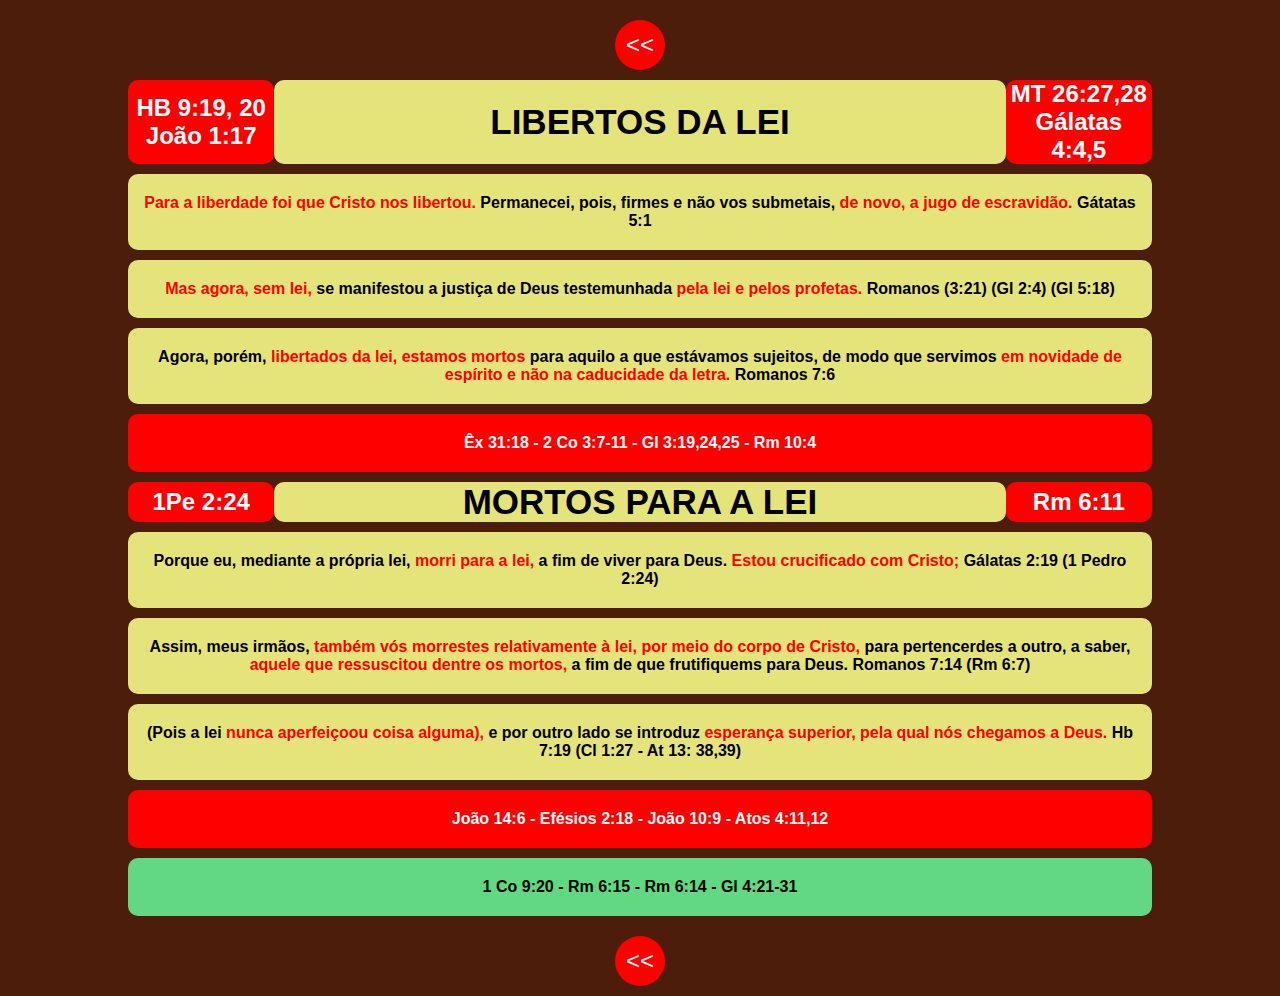
==== page2.html @ 73b8857f "first commit" ====
<!DOCTYPE html>
<html lang="pt-br">
<head>
    <meta charset="UTF-8">
    <meta name="viewport" content="width=device-width, initial-scale=1.0">
    <link rel="stylesheet" type="text/css" href="./css/estilos.css" media="screen" />
    <title>Porque Tentais a Deus?</title>
</head>
<body>
    <div class="container">
        <a href="index.html"><button> << </button></a>
        <header>
            <div class="sideR">
                <h2>HB 9:19, 20<br/>João 1:17</h2>
            </div>
            <div class="md-title">
                <h1>LIBERTOS DA LEI</h1>
            </div>
            <div class="sideL">
                <h2>MT 26:27,28<br/>Gálatas 4:4,5</h2>
            </div>        
        </header>


        <section>
            <p>
                <span>Para a liberdade foi que Cristo nos libertou.</span> Permanecei, pois, firmes e não vos submetais, <span>de novo, a jugo de escravidão.</span> Gátatas 5:1
            </p>
        </section>
        <section>
            <p>
                <span>Mas agora, sem lei, </span> se manifestou a justiça de Deus testemunhada <span>pela lei e pelos profetas.</span> Romanos (3:21) (Gl 2:4) (Gl 5:18)
            </p>
        </section>
        <section>
            <p>
                Agora, porém, <span> libertados da lei, estamos mortos </span> para aquilo a que estávamos sujeitos, de modo que servimos <span> em novidade de espírito e não na caducidade da letra. </span>Romanos 7:6
            </p>
        </section>
        <section style="background-color: red; color: #ffffff">
            <p>
                Êx 31:18 - 2 Co 3:7-11 - Gl 3:19,24,25 - Rm 10:4
            </p>
        </section>

        
        <header class="mt-05-17">
            <div class="sideR">
                <h2>1Pe 2:24</h2>
            </div>
            <div class="md-title">
                <h1>MORTOS PARA A LEI</h1>
            </div>
            <div class="sideL">
                <h2>Rm 6:11</h2>
            </div>        
        </header>
        <section>
            <p>
                Porque eu, mediante a própria lei, <span>morri para a lei, </span>a fim de viver para Deus. <span>Estou crucificado com Cristo; </span>Gálatas 2:19 (1 Pedro 2:24)
            </p>
        </section>
        <section>
            <p>
                Assim, meus irmãos, <span>também vós morrestes relativamente à lei, por meio do corpo de Cristo,</span> para pertencerdes a outro, a saber, <span> aquele que ressuscitou dentre os mortos, </span>a fim de que frutifiquems para Deus. Romanos 7:14 (Rm 6:7)
            </p>
        </section>
        <section>
            <p>
                (Pois a lei <span>nunca aperfeiçoou coisa alguma),    </span>e por outro lado se introduz <span>esperança superior, pela qual nós chegamos a Deus.</span> Hb 7:19 (Cl 1:27  - At 13: 38,39)
            </p>
        </section>
        <section style="background-color: red; color: #fff;">
            <p>
                João 14:6 - Efésios 2:18 - João 10:9 - Atos 4:11,12
            </p>
        </section>
        <section style="background-color: rgb(97, 216, 129);">
            <p>
                1 Co 9:20 - Rm 6:15 - Rm 6:14 - Gl 4:21-31
            </p>
        </section>

        <a href="index.html"><button> << </button></a>


    </div>
</body>
</html>
---- css/estilos.css ----
*{
    font-family: Arial, Helvetica, sans-serif;
    padding: 0;
    margin: 0;
    box-sizing: border-box;
}

body{
    background-color: rgb(76, 29, 11);
    display: flex;
    justify-content: center;
    
}

.container{
    display: flex;
    flex-direction: column;
    width: 80%;
    align-items: center;
    justify-content: center;
    margin-bottom: 10px;
}

header{
    display: flex;
    justify-content: space-between;
    width: 100%;
    height: auto;
    margin-top: 10px;
    text-align: center;
}

.sideR, .sideL{
    background-color: red;
    color: #ffffff;
    border-radius: 10px;
    flex: 1;
    display: flex;
    align-items: center;
    justify-content: center;
}

.md-title{
    background-color: rgb(228, 228, 122);
    flex: 5;
    display: flex;
    flex-direction: column;
    justify-content: center;
    align-items: center;
    border-radius: 10px;
}

.md-title h1{
    font-size: 35px;
    font-weight: 800;
    width: 100%;
}
.blue_text{
    color: blue;
}
section{
    width: 100%;
    background-color:  rgb(228, 228, 122);
    margin-top: 10px;
    border-radius: 10px;
    padding: 20px 10px ;
    text-align: center;
    font-size: 16px;
    font-weight: bold;
}
section span{
    color: red;
}
button{
    width: 50px;
    height: 50px;
    border-radius: 25px;
    margin-top: 20px;
    background-color: red;
    border: none;
    cursor: pointer;
    color: #ffffff;
    font-size: 24px;
}
button:hover{
    background-color:  rgb(228, 228, 122);
    color: black;
}

@media only screen and (max-width: 800px) and (min-width: 501px) {

    .container{
        width: 50%;
    }
    .md-title{
        border-radius: 5px;
    }
    .md-title h1{
        font-size: 12px;        
    }
    .sideR, .sideL{
        font-size: 6px;
        border-radius: 5px;
    }
    section{
        margin-top: 3px;
        width: 100%;
        font-size: 8px;
        padding: 3px 3px ;
        font-weight: 600;
        border-radius: 5px;
    }
    button{
        width: 35px;
        height: 35px;
        font-size: 18px;
    }
}

@media only screen and (max-width: 500px) {
    .container{
        width: 95%;
    }
    header{
        display: flex;
        justify-content: space-between;
        width: 100%;
        height: 50px;
        margin-top: 10px;
    }
    .sideR, .sideL{
        font-size: 9px;
        text-align: center;
        padding-left: 5px;
        padding-right: 5px;
    }
    .md-title{
        flex: 3;
        margin-left: 3px;
        margin-right: 3px;
 
    }
    .md-title h1{
        font-size: 16px;
        font-weight: 800;
    }
    section{
        width: 100%;
        padding: 10px 5px ;
    }
  }
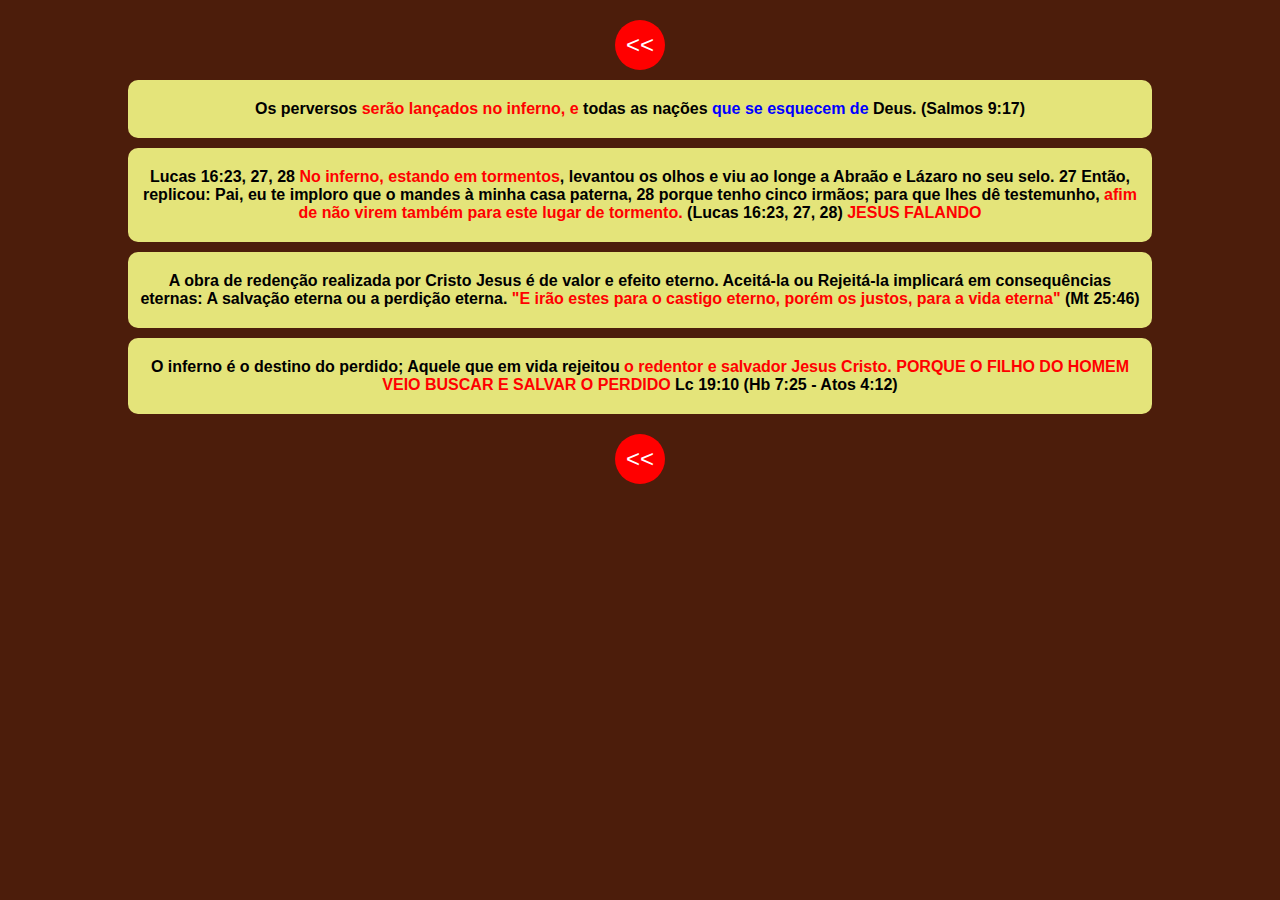
==== commit 3ca430fb: "Primeira finalização" ====
--- a/page2.html
+++ b/page2.html
@@ -9,77 +9,30 @@
 <body>
     <div class="container">
         <a href="index.html"><button> << </button></a>
-        <header>
-            <div class="sideR">
-                <h2>HB 9:19, 20<br/>João 1:17</h2>
-            </div>
-            <div class="md-title">
-                <h1>LIBERTOS DA LEI</h1>
-            </div>
-            <div class="sideL">
-                <h2>MT 26:27,28<br/>Gálatas 4:4,5</h2>
-            </div>        
-        </header>
+        
 
 
         <section>
             <p>
-                <span>Para a liberdade foi que Cristo nos libertou.</span> Permanecei, pois, firmes e não vos submetais, <span>de novo, a jugo de escravidão.</span> Gátatas 5:1
+                Os perversos <span>serão lançados no inferno, e </span>todas as nações <span class="blue_text">que se esquecem de </span>Deus. (Salmos 9:17)
             </p>
         </section>
         <section>
             <p>
-                <span>Mas agora, sem lei, </span> se manifestou a justiça de Deus testemunhada <span>pela lei e pelos profetas.</span> Romanos (3:21) (Gl 2:4) (Gl 5:18)
+                Lucas 16:23, 27, 28 <span>No inferno, estando em tormentos</span>, levantou os olhos e viu ao longe a Abraão e Lázaro no seu selo. 27 Então, replicou: Pai, eu te imploro que o mandes à minha casa paterna, 28 porque tenho cinco irmãos; para que lhes dê testemunho, <span>afim de não virem também para este lugar de tormento.</span> (Lucas 16:23, 27, 28) <span>JESUS FALANDO</span>
             </p>
         </section>
         <section>
             <p>
-                Agora, porém, <span> libertados da lei, estamos mortos </span> para aquilo a que estávamos sujeitos, de modo que servimos <span> em novidade de espírito e não na caducidade da letra. </span>Romanos 7:6
-            </p>
-        </section>
-        <section style="background-color: red; color: #ffffff">
-            <p>
-                Êx 31:18 - 2 Co 3:7-11 - Gl 3:19,24,25 - Rm 10:4
-            </p>
-        </section>
-
-        
-        <header class="mt-05-17">
-            <div class="sideR">
-                <h2>1Pe 2:24</h2>
-            </div>
-            <div class="md-title">
-                <h1>MORTOS PARA A LEI</h1>
-            </div>
-            <div class="sideL">
-                <h2>Rm 6:11</h2>
-            </div>        
-        </header>
-        <section>
-            <p>
-                Porque eu, mediante a própria lei, <span>morri para a lei, </span>a fim de viver para Deus. <span>Estou crucificado com Cristo; </span>Gálatas 2:19 (1 Pedro 2:24)
+                A obra de redenção realizada por Cristo Jesus é de valor e efeito eterno. Aceitá-la ou Rejeitá-la implicará em consequências eternas: A salvação eterna ou a perdição eterna. <span>"E irão estes para o castigo eterno,</span> <span class="text_blue"> porém os justos, para a vida eterna"</span> (Mt 25:46)
             </p>
         </section>
         <section>
             <p>
-                Assim, meus irmãos, <span>também vós morrestes relativamente à lei, por meio do corpo de Cristo,</span> para pertencerdes a outro, a saber, <span> aquele que ressuscitou dentre os mortos, </span>a fim de que frutifiquems para Deus. Romanos 7:14 (Rm 6:7)
+                O inferno é o destino do perdido; Aquele que em vida rejeitou <span class="text_blue">o redentor e salvador Jesus Cristo.</span> <span>PORQUE O FILHO DO HOMEM VEIO BUSCAR E SALVAR O PERDIDO</span> Lc 19:10 (Hb 7:25 - Atos 4:12)
             </p>
         </section>
-        <section>
-            <p>
-                (Pois a lei <span>nunca aperfeiçoou coisa alguma),    </span>e por outro lado se introduz <span>esperança superior, pela qual nós chegamos a Deus.</span> Hb 7:19 (Cl 1:27  - At 13: 38,39)
-            </p>
-        </section>
-        <section style="background-color: red; color: #fff;">
-            <p>
-                João 14:6 - Efésios 2:18 - João 10:9 - Atos 4:11,12
-            </p>
-        </section>
-        <section style="background-color: rgb(97, 216, 129);">
-            <p>
-                1 Co 9:20 - Rm 6:15 - Rm 6:14 - Gl 4:21-31
-            </p>
-        </section>
+       
 
         <a href="index.html"><button> << </button></a>
 
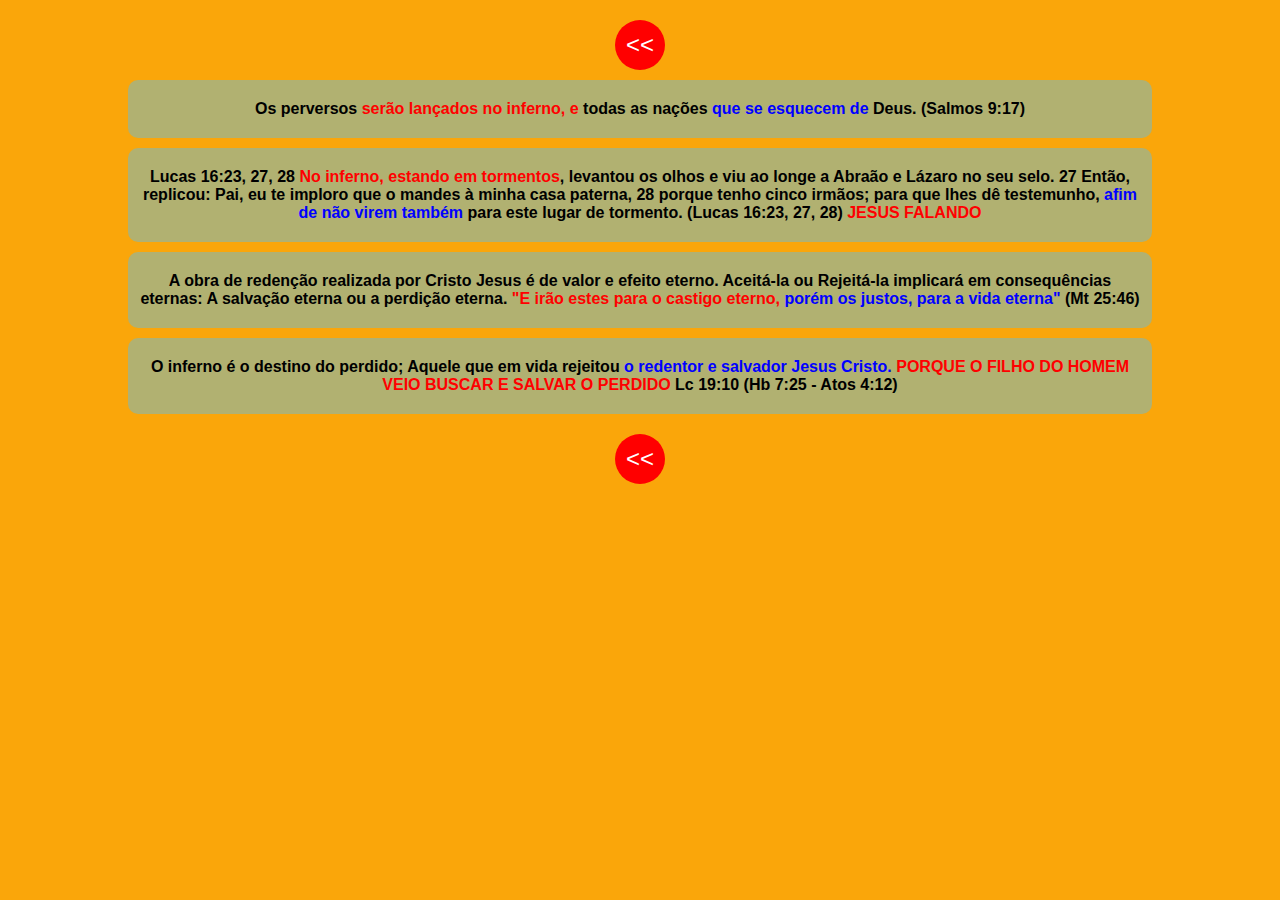
==== commit d17fd3c7: "Blue Text alter" ====
--- a/page2.html
+++ b/page2.html
@@ -19,17 +19,17 @@
         </section>
         <section>
             <p>
-                Lucas 16:23, 27, 28 <span>No inferno, estando em tormentos</span>, levantou os olhos e viu ao longe a Abraão e Lázaro no seu selo. 27 Então, replicou: Pai, eu te imploro que o mandes à minha casa paterna, 28 porque tenho cinco irmãos; para que lhes dê testemunho, <span>afim de não virem também para este lugar de tormento.</span> (Lucas 16:23, 27, 28) <span>JESUS FALANDO</span>
+                Lucas 16:23, 27, 28 <span>No inferno, estando em tormentos</span>, levantou os olhos e viu ao longe a Abraão e Lázaro no seu selo. 27 Então, replicou: Pai, eu te imploro que o mandes à minha casa paterna, 28 porque tenho cinco irmãos; para que lhes dê testemunho, <span class="blue_text">afim de não virem também</span> <span></span>para este lugar de tormento.</span> (Lucas 16:23, 27, 28) <span>JESUS FALANDO</span>
             </p>
         </section>
         <section>
             <p>
-                A obra de redenção realizada por Cristo Jesus é de valor e efeito eterno. Aceitá-la ou Rejeitá-la implicará em consequências eternas: A salvação eterna ou a perdição eterna. <span>"E irão estes para o castigo eterno,</span> <span class="text_blue"> porém os justos, para a vida eterna"</span> (Mt 25:46)
+                A obra de redenção realizada por Cristo Jesus é de valor e efeito eterno. Aceitá-la ou Rejeitá-la implicará em consequências eternas: A salvação eterna ou a perdição eterna. <span>"E irão estes para o castigo eterno,</span> <span class="blue_text"> porém os justos, para a vida eterna"</span> (Mt 25:46)
             </p>
         </section>
         <section>
             <p>
-                O inferno é o destino do perdido; Aquele que em vida rejeitou <span class="text_blue">o redentor e salvador Jesus Cristo.</span> <span>PORQUE O FILHO DO HOMEM VEIO BUSCAR E SALVAR O PERDIDO</span> Lc 19:10 (Hb 7:25 - Atos 4:12)
+                O inferno é o destino do perdido; Aquele que em vida rejeitou <span class="blue_text">o redentor e salvador Jesus Cristo.</span> <span>PORQUE O FILHO DO HOMEM VEIO BUSCAR E SALVAR O PERDIDO</span> Lc 19:10 (Hb 7:25 - Atos 4:12)
             </p>
         </section>
        
--- a/css/estilos.css
+++ b/css/estilos.css
@@ -6,7 +6,7 @@
 }
 
 body{
-    background-color: rgb(76, 29, 11);
+    background-color: rgb(250, 166, 10);
     display: flex;
     justify-content: center;
     
@@ -41,7 +41,7 @@
 }
 
 .md-title{
-    background-color: rgb(228, 228, 122);
+    background-color: #B1B171;
     flex: 5;
     display: flex;
     flex-direction: column;
@@ -60,7 +60,7 @@
 }
 section{
     width: 100%;
-    background-color:  rgb(228, 228, 122);
+    background-color:  #B1B171;
     margin-top: 10px;
     border-radius: 10px;
     padding: 20px 10px ;
@@ -85,6 +85,9 @@
 button:hover{
     background-color:  rgb(228, 228, 122);
     color: black;
+}
+.ptitle{
+    margin-bottom: 10px;
 }
 
 @media only screen and (max-width: 800px) and (min-width: 501px) {
@@ -141,11 +144,18 @@
  
     }
     .md-title h1{
-        font-size: 16px;
+        font-size: 18px;
+        font-weight: 800;
+    }
+    .md-title h2{
+        font-size: 12px;
         font-weight: 800;
     }
     section{
         width: 100%;
         padding: 10px 5px ;
     }
-  }+    .ptitle{
+        margin-bottom: 5px;
+    }
+  }
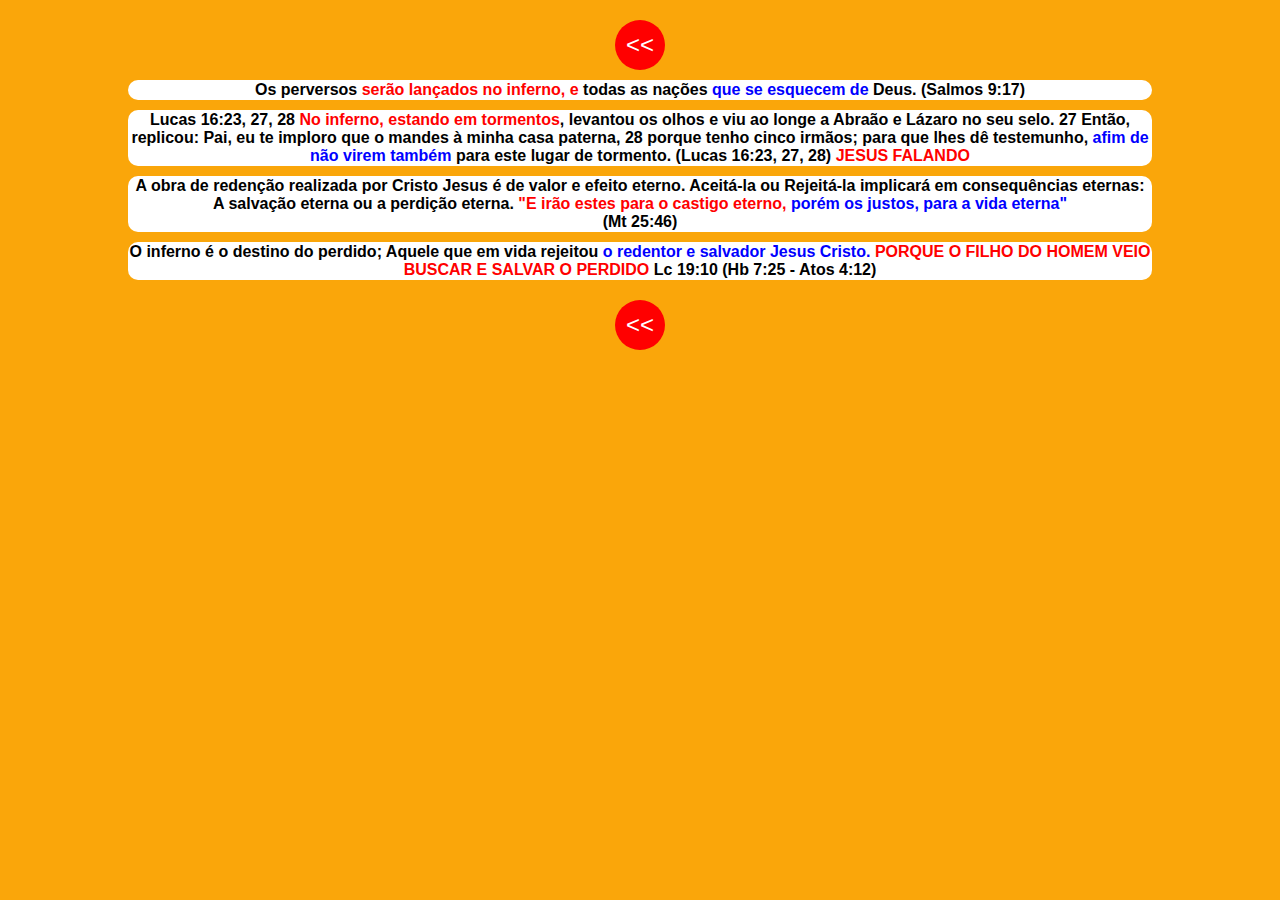
==== commit fbcda2e5: "ultimas atualizações" ====
--- a/page2.html
+++ b/page2.html
@@ -24,7 +24,7 @@
         </section>
         <section>
             <p>
-                A obra de redenção realizada por Cristo Jesus é de valor e efeito eterno. Aceitá-la ou Rejeitá-la implicará em consequências eternas: A salvação eterna ou a perdição eterna. <span>"E irão estes para o castigo eterno,</span> <span class="blue_text"> porém os justos, para a vida eterna"</span> (Mt 25:46)
+                A obra de redenção realizada por Cristo Jesus é de valor e efeito eterno. Aceitá-la ou Rejeitá-la implicará em consequências eternas: A salvação eterna ou a perdição eterna. <span>"E irão estes para o castigo eterno,</span> <span class="blue_text"> porém os justos, para a vida eterna"</span><br/>(Mt 25:46)
             </p>
         </section>
         <section>
--- a/css/estilos.css
+++ b/css/estilos.css
@@ -41,7 +41,7 @@
 }
 
 .md-title{
-    background-color: #B1B171;
+    background-color: #ffffff;
     flex: 5;
     display: flex;
     flex-direction: column;
@@ -60,10 +60,10 @@
 }
 section{
     width: 100%;
-    background-color:  #B1B171;
+    background-color:  #ffffff;
     margin-top: 10px;
     border-radius: 10px;
-    padding: 20px 10px ;
+    padding: 1Px 1px ;
     text-align: center;
     font-size: 16px;
     font-weight: bold;
@@ -109,7 +109,7 @@
         margin-top: 3px;
         width: 100%;
         font-size: 8px;
-        padding: 3px 3px ;
+        padding: 1px 1px ;
         font-weight: 600;
         border-radius: 5px;
     }
@@ -139,8 +139,8 @@
     }
     .md-title{
         flex: 3;
-        margin-left: 3px;
-        margin-right: 3px;
+        margin-left: 1px;
+        margin-right: 1px;
  
     }
     .md-title h1{
@@ -153,7 +153,7 @@
     }
     section{
         width: 100%;
-        padding: 10px 5px ;
+        padding: 3px 1px ;
     }
     .ptitle{
         margin-bottom: 5px;
